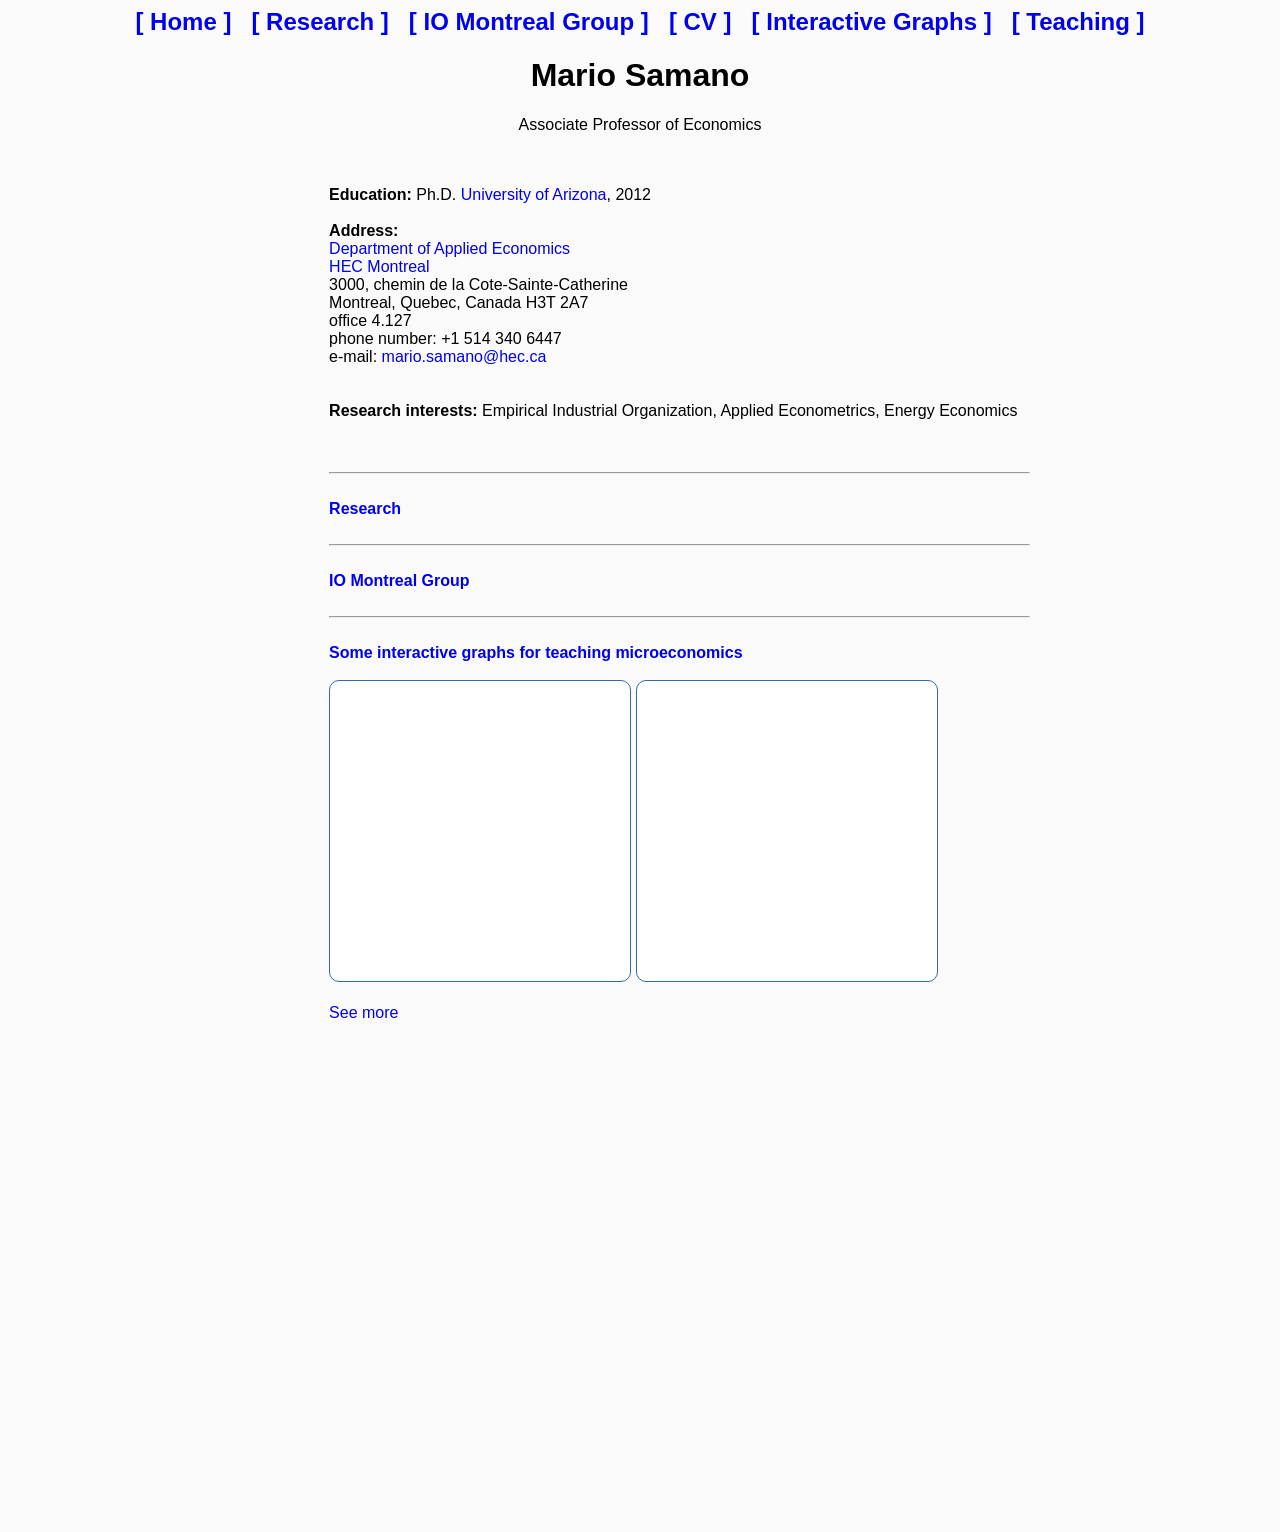
==== index.html @ 63b977c5 "Add files via upload" ====
<html>
<head>

  <!-- Google tag (gtag.js) -->
  <script async src="https://www.googletagmanager.com/gtag/js?id=G-Q2PEESEPNC"></script>
  <script>
    window.dataLayer = window.dataLayer || [];
    function gtag(){dataLayer.push(arguments);}
    gtag('js', new Date());

    gtag('config', 'G-Q2PEESEPNC');
  </script>

  <link rel = "stylesheet" href = "menus.css">


  <link rel="shortcut icon" type="image/x-icon" href="favicon.ico" />	
  <link rel="stylesheet" type="text/css" href="jsxgraph.css" />
  <script type="text/javascript" src="jsxgraphcore.js"></script>

</head>

<title>Mario Samano</title>  

<body>
 
<center> 
<h2>
<a href="index.html">[ Home ]</a>&nbsp;&nbsp;
<a href="research.html">[ Research ]</a>&nbsp;&nbsp;
<a href="IOMontrealGroup.html">[ IO Montreal Group ]</a>&nbsp;&nbsp;            
<a href="cv.html" target="_blank">[ CV ]</a>&nbsp;&nbsp;
<a href="animation.html">[ Interactive Graphs ]</a>&nbsp;&nbsp;
<a href="teaching.html">[ Teaching ]</a>
</h2>
<h1 class="myfont"><a href = "index.html" style="text-decoration: none">
<font color = "000000">Mario Samano</font></a></h1> 
Associate Professor of Economics <BR> 

</center> 

</table>
 
<table cellpadding=50 width="85%"> 
<tr> 
<!-- FIRST COLUMN -->
<td valign = top>
  <!-- <img src="samano_2019.jpg" height = 330 ><br> -->
</td>
<!-- SECOND COLUMN -->
<td rowspan="3" align="left" valign = "top" width = "95%"> 
<p> 
<b>Education:</b> Ph.D. 
  <a href = http://www.arizona.edu/ target="_blank">University of Arizona</a>, 2012
<br><br>
<b>Address:</b><br>
<a href = https://www.hec.ca/en/profs/mario.samano.html target = "_blank">Department of Applied Economics</a><br> 
<a href = http://www.hec.ca/en target="_blank">HEC Montreal</a><br> 
3000, chemin de la Cote-Sainte-Catherine<br> 
Montreal, Quebec, Canada H3T 2A7<br> 
office 4.127<br>
phone number: +1 514 340 6447<br>
e-mail: <a href="mailto:mario.samano@hec.ca">mario.samano@hec.ca</a> 
<br><br><br>
<!-- <a href= "https://x.com/msamano6" target="_blank">X @msamano6</a>
<br><br><br> -->
<b>Research interests:</b> Empirical Industrial 
Organization, Applied Econometrics, Energy Economics
<br><br><br>
<!-- <b>Affiliations: 
<ul>
  <li></b><a href = http://www.cirano.qc.ca/en/community/directory/view/2228 target = "_blank">CIRANO</a> researcher</li>
  <li><a href = http://polee3.hec.ca/en/about/expertises target="_blank">Pole-e3</a> member</li>
</ul> -->

<hr>

<br>

<a href = "research.html"><b>Research</b></a>

<br><br>

<hr>

<br>

<a href = "IOMontrealGroup.html"><b>IO Montreal Group</b></a>

<br><br>

<hr>
<br>
<a href = "animation.html"><b>Some interactive graphs for teaching microeconomics</b></a>
<br><br>
<div id="profitsA" class="jxgbox"
     style="display:inline-block; width:300px; height:300px;"></div>
<div id="profitsB" class="jxgbox"
     style="display:inline-block; width:300px; height:300px;"></div>
<script type="text/javascript">

  var profitsA = JXG.JSXGraph.initBoard('profitsA',
                                     {boundingbox: [-1, 40, 15, -15],
                                      keepaspectratio: false, axis: true,
                    showCopyright: false, showNavigation: false});
  var profitsB = JXG.JSXGraph.initBoard('profitsB',
                                     {boundingbox: [-1, 40, 15, -15],
                                      keepaspectratio: false, axis: true,
                    showCopyright: false, showNavigation: false});
  profitsA.addChild(profitsB);
  profitsB.addChild(profitsA);
  profitsA.create('text', [0.1, 37, 'profits 1']);
  profitsA.create('text', [12, 1, 'quantity']);
  profitsB.create('text', [0.1, 37, 'profits 2']);
  profitsB.create('text', [12, 1, 'quantity']);
  var profitsAx = profitsA.create('axis', [[0,0], [1,0]], {strokeColor: 'black'});
  var profitsAy = profitsA.create('axis', [[0,0], [0,1]], {strokeColor: 'black'});
  var profitsBx = profitsB.create('axis', [[0,0], [1,0]], {strokeColor: 'black'});
  var profitsBy = profitsB.create('axis', [[0,0], [0,1]], {strokeColor: 'black'});
  var a = profitsA.create('slider',[[1, -5],[4, -5],[11, 13, 14]],{name:'a',snapWidth:0.005});
  var b = profitsA.create('slider',[[1, -8],[4, -8],[0.75, 1, 1.25]],{name:'b',snapWidth:0.005});
  var c1 = profitsA.create('slider',[[1, -11],[4, -11],[0, 1, 2]],{name:'c1',snapWidth:0.005});
  var c2 = profitsB.create('slider',[[1, -5],[4, -5],[0, 1, 2]],{name:'c2',snapWidth:0.005});
  var vertical1 = profitsA.create('line', [[4, 4], [4, 0]], {withLabel: true, name: 'drag me', fontColor: 'red', visible: true, dash: 2, strokeColor: 'gray'});
  var q1 = profitsA.create('intersection', [vertical1, profitsAx, 0], {withLabel: true, name: 'q1'});
  var vertical2 = profitsB.create('line', [[4, 4], [4, 0]], {withLabel: true, name: 'drag me', visible: true, dash: 2, strokeColor: 'gray'});
  var q2 = profitsB.create('intersection', [vertical2, profitsBx, 0], {withLabel: true, name: 'q2'});  
  var profitsFunctionA = profitsA.create('curve', [function(x){return x;}, function(x){ return (a.Value() - b.Value() * (x + q2.X()) - c1.Value()) * x;}, 0, 15], {withLabel: true, name:'', strokeColor: 'darkgreen', strokeWidth:2});
  var profitsFunctionB = profitsB.create('curve', [function(x){return x;}, function(x){ return (a.Value() - b.Value() * (q1.X() + x) - c2.Value()) * x;}, 0, 15], {withLabel: true, name:'', strokeColor: 'darkblue', strokeWidth:2});
  var profitsA_Value = profitsA.create('intersection', [vertical1, profitsFunctionA, 0], {withLabel: true, visible: true, name: 'profits'})
  var profitsA_Segment = profitsA.create('segment', [profitsA_Value, [0, function(){ return profitsA_Value.Y()}]], {withLabel: false, dash: 2, strokeColor: 'gray'})
  var profitsB_Value = profitsB.create('intersection', [vertical2, profitsFunctionB, 0], {withLabel: true, visible: true, name: 'profits'})
  var profitsB_Segment = profitsB.create('segment', [profitsB_Value, [0, function(){ return profitsB_Value.Y()}]], {withLabel: false, dash: 2, strokeColor: 'gray'})
  profitsA.create('text',[10, 30, function(){return 'q1 = '+q1.X().toFixed(1);}]);
  profitsA.create('text',[10, 27, function(){return 'profits1 = '+profitsA_Value.Y().toFixed(1);}]);
  profitsB.create('text',[10, 30, function(){return 'q2 = '+q2.X().toFixed(1);}]);
  profitsB.create('text',[10, 27, function(){return 'profits2 = '+profitsB_Value.Y().toFixed(1);}]);
</script>

<br><br>
<a href = "animation.html">See more</a> 
<br><br>


<!-- <hr>
<b>Advice for Grad School</b>
<br><br>
If you are considering to apply to Ph.D. programs, please take a look at this <a href = https://athey.people.stanford.edu/professional-advice>advice</a>. 
<br><br><br>
 -->

<br><br><br>

<br><br><br><br><br>
<br><br><br><br><br><br><br><br>
<br><br><br><br><br><br><br><br> 
</td>


</tr> 

<tr>
<td width="25%" valign=top>
<br><br>

</ul>

</tr>


</body>

</html>
---- menus.css ----
/* body {background-color:252525; color:ebebeb; font-family: sans-serif} */
body {background-color:#FAFAFA; color:000000; font-family: sans-serif}
/*a {color:FF8000 } /*93F572 */*/
a {color:000000 } /*93F572 */
.myfont {font-family: helvetica; font-size: 24pt}


        #wrapper { width: 300px; margin: 0 auto; }
        a:link
        {
            /*color: #FF8000;*/
            text-decoration: none;
        }
        a:visited
        {
            /*color: #FF8000;*/
        }
        a:hover
        {
            color: #0000FF; /*#ffe39f;*/
			font-weight: bold;
            text-decoration: underline;
        }
        a:active
        {
            color: #0000FF /*#990033;*/
            text-decoration: none;
            font-weight: bold;
        }
        #product-header
        {
            background: no-repeat center;
            height: 28px;
        }
        #product-footer
        {
            background: no-repeat center;
            height: 28px;
        }
        ul#product
        {
            margin: 0;
            padding: 0;
            list-style: none;
            background: repeat-y center;
        }
        ul#product li span
        {
		padding-left: 2em;
        }
        ul#product li.trigger
        {
            padding: .4em;
        }
        /* ul#product hover menu position override */
        ul#product .trigger ul.menu
        {
            margin-top: 1.2em;
            margin-left: 5em;
        }
        /* Boxes around the pop-up messages for papers abstracts */
        .trigger ul.menu
        {
            display: none;
            position: absolute;
            margin: 0;
            padding: .4em;
            list-style: none;
            background: repeat-y center;
            background-color: #E0E0E0; /*C04040;*/ 
            border: solid 1px #ccc;
            width: 30em;
        }
        .trigger ul.menu li
        {
            padding: .1em .5em;
        }
        .trigger ul.menu li a
        {
            display: block;
        }
        .trigger:hover
        {
            background: no-repeat center;
            /*background-color: 252525;*/
        }
        .trigger:hover ul.menu
        {
            display: block;
        }
button {
  /*position: absolute;*/
  top: 10px;
  left: 10px;
  z-index: 1;
}
---- jsxgraph.css ----
/*
    Copyright 2008-2021
        Matthias Ehmann,
        Michael Gerhaeuser,
        Carsten Miller,
        Bianca Valentin,
        Andreas Walter,
        Alfred Wassermann,
        Peter Wilfahrt

    This file is part of JSXGraph.

    JSXGraph is free software dual licensed under the GNU LGPL or MIT License.

    You can redistribute it and/or modify it under the terms of the

      * GNU Lesser General Public License as published by
        the Free Software Foundation, either version 3 of the License, or
        (at your option) any later version
      OR
      * MIT License: https://github.com/jsxgraph/jsxgraph/blob/master/LICENSE.MIT

    JSXGraph is distributed in the hope that it will be useful,
    but WITHOUT ANY WARRANTY; without even the implied warranty of
    MERCHANTABILITY or FITNESS FOR A PARTICULAR PURPOSE.  See the
    GNU Lesser General Public License for more details.

    You should have received a copy of the GNU Lesser General Public License and
    the MIT License along with JSXGraph. If not, see <http://www.gnu.org/licenses/>
    and <http://opensource.org/licenses/MIT/>.
 */

.jxgbox {
    /* for IE 7 */
    position: relative;
    overflow: hidden;
    background-color: #fff;
    border-style: solid;
    border-width: 1px;
    border-color: #356aa0;
    border-radius: 10px;
margin: 0px;
    -webkit-border-radius: 10px;
    -ms-touch-action: none;
    /* touch-action: none; */ /* Set with JavaScript */
}

.jxgbox svg text {
    cursor: default;
    -webkit-user-select: none;
    -moz-user-select: none;
    -ms-user-select: none;
    user-select: none;
}

.JXGtext {
    font-family: Courier, monospace;
    /**
     * The default font family is now set in
     * JXG.Options.text.cssdefaultstyle = 'font-family: Arial, Helvetica, Geneva, sans-serif;'
     */

    /* font-family: Arial, Helvetica, Geneva, sans-serif; */
    /* "background-color: transparent;" may produce artefacts in IE. Solution: setting a color explicitly. */

    background-color: transparent;
    /*background-color: rgba(255, 255, 255, 0.6);*/ /* From 1.2.4 */
    padding: 0;
    margin: 0;
}

.JXGinfobox {
    border-style: none;
    border-width: 0px;
    border-color: black;
}

/* CSS attributes will (permantely) overwrite attributes set in JSXGraph */
.JXGimage {
    /* opacity: 1.0; */
}

.JXGimageHighlight {
    /* opacity: 0.6; */
}

/* CSS rules for the navigation bar */

.JXG_navigation {
    position: absolute;
    right: 5px;
    bottom: 5px;

    z-index: 100;

    background-color: transparent;
    padding: 2px;
    font-size: 14px;
    cursor: pointer;
}

.JXG_navigation:hover {

}

.JXG_navigation_button {
    color: #666;
}

.JXG_navigation_button:hover {
    border-radius: 2px;
    background-color: #c0c0c0;
    background: rgba(184, 184, 184, 0.5);
}

/* CSS rules for the wrapping div in fullscreen mode */

.JXG_wrap_private:-moz-full-screen {
    background-color: #ccc;
    padding: 0;
    width: 100%;
    height: 100%;
}

.JXG_wrap_private:-webkit-full-screen {
    background-color: #ccc;
    padding: 0;
    width: 100%;
    height: 100%;
}

.JXG_wrap_private:fullscreen {
    background-color: #ccc;
    padding: 0;
    width: 100%;
    height: 100%;
}

.JXG_wrap_private:-ms-fullscreen {
    background-color: #ccc;
    padding: 0;
    width: 100%;
    height: 100%;
}
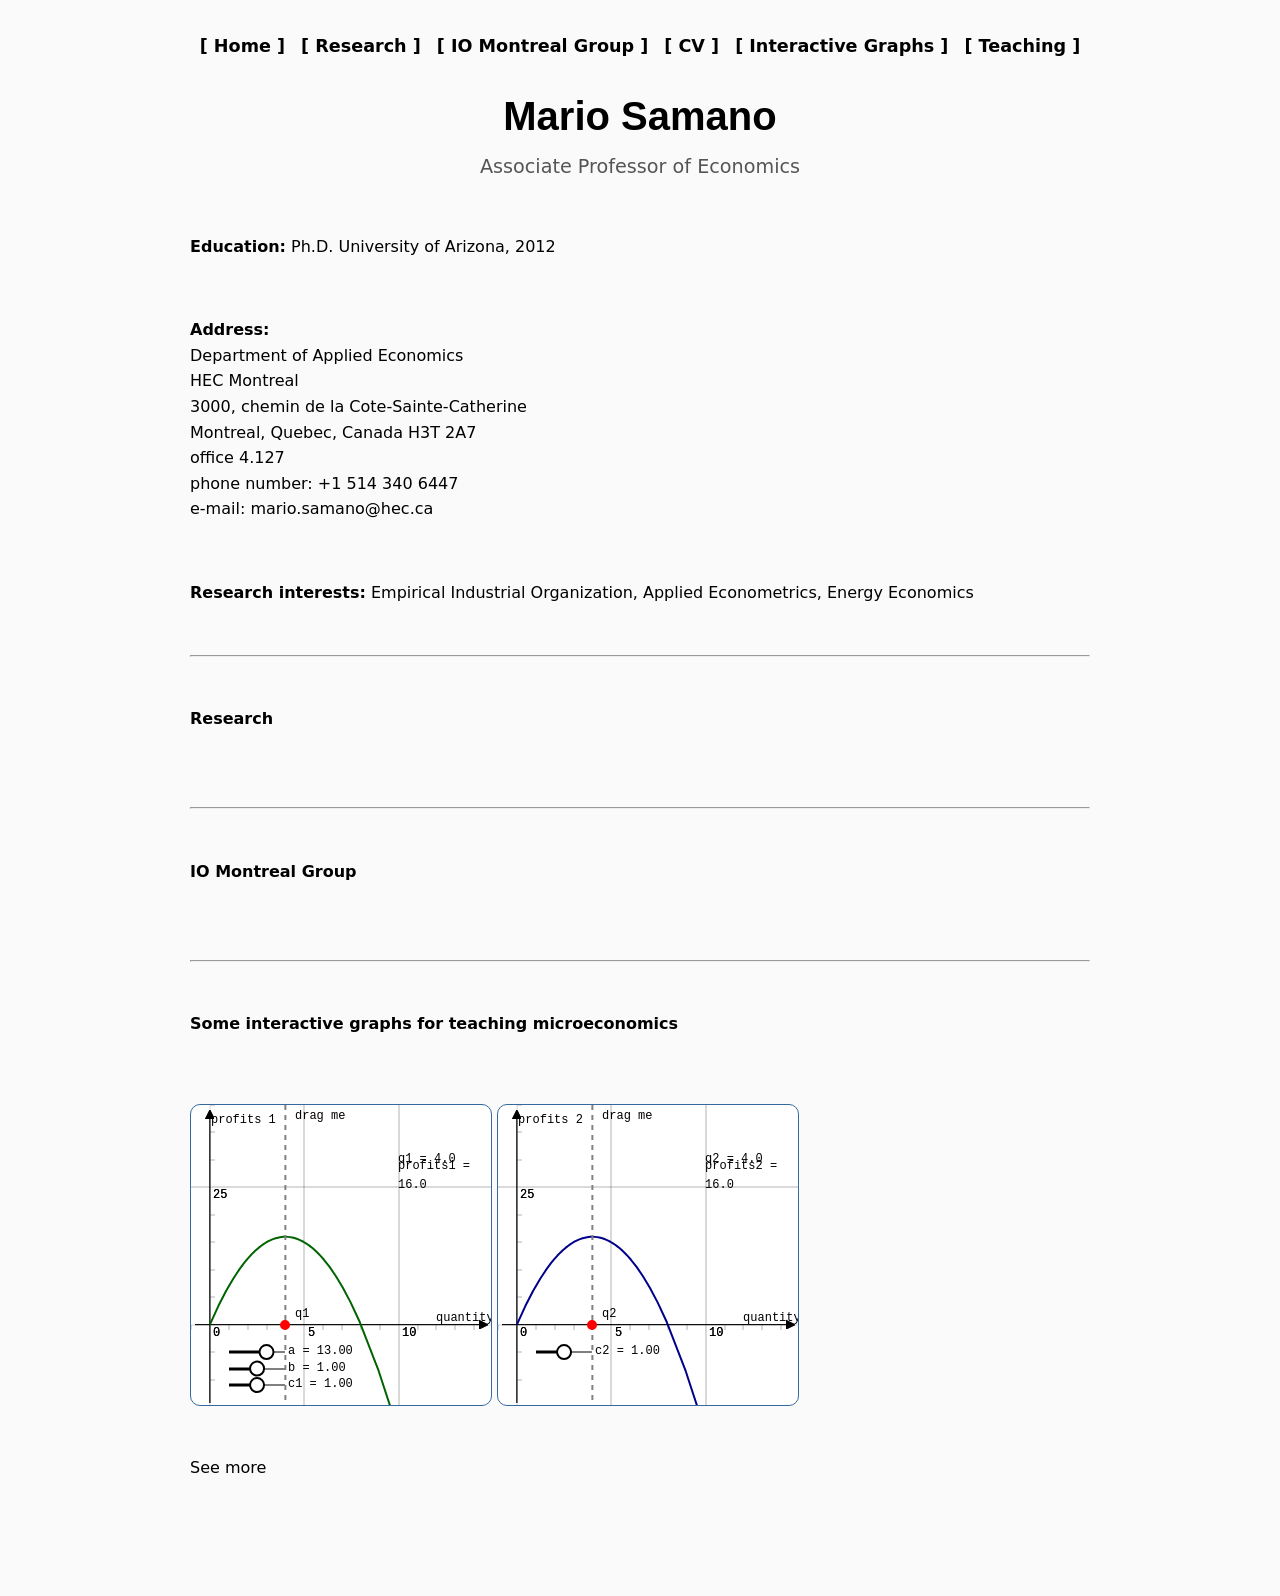
==== commit 73be0d13: "Add files via upload" ====
--- a/index.html
+++ b/index.html
@@ -1,174 +1,139 @@
-<html>
-<head>
-
-  <!-- Google tag (gtag.js) -->
-  <script async src="https://www.googletagmanager.com/gtag/js?id=G-Q2PEESEPNC"></script>
-  <script>
-    window.dataLayer = window.dataLayer || [];
-    function gtag(){dataLayer.push(arguments);}
-    gtag('js', new Date());
-
-    gtag('config', 'G-Q2PEESEPNC');
-  </script>
-
-  <link rel = "stylesheet" href = "menus.css">
-
-
-  <link rel="shortcut icon" type="image/x-icon" href="favicon.ico" />	
-  <link rel="stylesheet" type="text/css" href="jsxgraph.css" />
-  <script type="text/javascript" src="jsxgraphcore.js"></script>
-
-</head>
-
-<title>Mario Samano</title>  
-
-<body>
- 
-<center> 
-<h2>
-<a href="index.html">[ Home ]</a>&nbsp;&nbsp;
-<a href="research.html">[ Research ]</a>&nbsp;&nbsp;
-<a href="IOMontrealGroup.html">[ IO Montreal Group ]</a>&nbsp;&nbsp;            
-<a href="cv.html" target="_blank">[ CV ]</a>&nbsp;&nbsp;
-<a href="animation.html">[ Interactive Graphs ]</a>&nbsp;&nbsp;
-<a href="teaching.html">[ Teaching ]</a>
-</h2>
-<h1 class="myfont"><a href = "index.html" style="text-decoration: none">
-<font color = "000000">Mario Samano</font></a></h1> 
-Associate Professor of Economics <BR> 
-
-</center> 
-
-</table>
- 
-<table cellpadding=50 width="85%"> 
-<tr> 
-<!-- FIRST COLUMN -->
-<td valign = top>
-  <!-- <img src="samano_2019.jpg" height = 330 ><br> -->
-</td>
-<!-- SECOND COLUMN -->
-<td rowspan="3" align="left" valign = "top" width = "95%"> 
-<p> 
-<b>Education:</b> Ph.D. 
-  <a href = http://www.arizona.edu/ target="_blank">University of Arizona</a>, 2012
-<br><br>
-<b>Address:</b><br>
-<a href = https://www.hec.ca/en/profs/mario.samano.html target = "_blank">Department of Applied Economics</a><br> 
-<a href = http://www.hec.ca/en target="_blank">HEC Montreal</a><br> 
-3000, chemin de la Cote-Sainte-Catherine<br> 
-Montreal, Quebec, Canada H3T 2A7<br> 
-office 4.127<br>
-phone number: +1 514 340 6447<br>
-e-mail: <a href="mailto:mario.samano@hec.ca">mario.samano@hec.ca</a> 
-<br><br><br>
-<!-- <a href= "https://x.com/msamano6" target="_blank">X @msamano6</a>
-<br><br><br> -->
-<b>Research interests:</b> Empirical Industrial 
-Organization, Applied Econometrics, Energy Economics
-<br><br><br>
-<!-- <b>Affiliations: 
-<ul>
-  <li></b><a href = http://www.cirano.qc.ca/en/community/directory/view/2228 target = "_blank">CIRANO</a> researcher</li>
-  <li><a href = http://polee3.hec.ca/en/about/expertises target="_blank">Pole-e3</a> member</li>
-</ul> -->
-
-<hr>
-
-<br>
-
-<a href = "research.html"><b>Research</b></a>
-
-<br><br>
-
-<hr>
-
-<br>
-
-<a href = "IOMontrealGroup.html"><b>IO Montreal Group</b></a>
-
-<br><br>
-
-<hr>
-<br>
-<a href = "animation.html"><b>Some interactive graphs for teaching microeconomics</b></a>
-<br><br>
-<div id="profitsA" class="jxgbox"
-     style="display:inline-block; width:300px; height:300px;"></div>
-<div id="profitsB" class="jxgbox"
-     style="display:inline-block; width:300px; height:300px;"></div>
-<script type="text/javascript">
-
-  var profitsA = JXG.JSXGraph.initBoard('profitsA',
-                                     {boundingbox: [-1, 40, 15, -15],
-                                      keepaspectratio: false, axis: true,
-                    showCopyright: false, showNavigation: false});
-  var profitsB = JXG.JSXGraph.initBoard('profitsB',
-                                     {boundingbox: [-1, 40, 15, -15],
-                                      keepaspectratio: false, axis: true,
-                    showCopyright: false, showNavigation: false});
-  profitsA.addChild(profitsB);
-  profitsB.addChild(profitsA);
-  profitsA.create('text', [0.1, 37, 'profits 1']);
-  profitsA.create('text', [12, 1, 'quantity']);
-  profitsB.create('text', [0.1, 37, 'profits 2']);
-  profitsB.create('text', [12, 1, 'quantity']);
-  var profitsAx = profitsA.create('axis', [[0,0], [1,0]], {strokeColor: 'black'});
-  var profitsAy = profitsA.create('axis', [[0,0], [0,1]], {strokeColor: 'black'});
-  var profitsBx = profitsB.create('axis', [[0,0], [1,0]], {strokeColor: 'black'});
-  var profitsBy = profitsB.create('axis', [[0,0], [0,1]], {strokeColor: 'black'});
-  var a = profitsA.create('slider',[[1, -5],[4, -5],[11, 13, 14]],{name:'a',snapWidth:0.005});
-  var b = profitsA.create('slider',[[1, -8],[4, -8],[0.75, 1, 1.25]],{name:'b',snapWidth:0.005});
-  var c1 = profitsA.create('slider',[[1, -11],[4, -11],[0, 1, 2]],{name:'c1',snapWidth:0.005});
-  var c2 = profitsB.create('slider',[[1, -5],[4, -5],[0, 1, 2]],{name:'c2',snapWidth:0.005});
-  var vertical1 = profitsA.create('line', [[4, 4], [4, 0]], {withLabel: true, name: 'drag me', fontColor: 'red', visible: true, dash: 2, strokeColor: 'gray'});
-  var q1 = profitsA.create('intersection', [vertical1, profitsAx, 0], {withLabel: true, name: 'q1'});
-  var vertical2 = profitsB.create('line', [[4, 4], [4, 0]], {withLabel: true, name: 'drag me', visible: true, dash: 2, strokeColor: 'gray'});
-  var q2 = profitsB.create('intersection', [vertical2, profitsBx, 0], {withLabel: true, name: 'q2'});  
-  var profitsFunctionA = profitsA.create('curve', [function(x){return x;}, function(x){ return (a.Value() - b.Value() * (x + q2.X()) - c1.Value()) * x;}, 0, 15], {withLabel: true, name:'', strokeColor: 'darkgreen', strokeWidth:2});
-  var profitsFunctionB = profitsB.create('curve', [function(x){return x;}, function(x){ return (a.Value() - b.Value() * (q1.X() + x) - c2.Value()) * x;}, 0, 15], {withLabel: true, name:'', strokeColor: 'darkblue', strokeWidth:2});
-  var profitsA_Value = profitsA.create('intersection', [vertical1, profitsFunctionA, 0], {withLabel: true, visible: true, name: 'profits'})
-  var profitsA_Segment = profitsA.create('segment', [profitsA_Value, [0, function(){ return profitsA_Value.Y()}]], {withLabel: false, dash: 2, strokeColor: 'gray'})
-  var profitsB_Value = profitsB.create('intersection', [vertical2, profitsFunctionB, 0], {withLabel: true, visible: true, name: 'profits'})
-  var profitsB_Segment = profitsB.create('segment', [profitsB_Value, [0, function(){ return profitsB_Value.Y()}]], {withLabel: false, dash: 2, strokeColor: 'gray'})
-  profitsA.create('text',[10, 30, function(){return 'q1 = '+q1.X().toFixed(1);}]);
-  profitsA.create('text',[10, 27, function(){return 'profits1 = '+profitsA_Value.Y().toFixed(1);}]);
-  profitsB.create('text',[10, 30, function(){return 'q2 = '+q2.X().toFixed(1);}]);
-  profitsB.create('text',[10, 27, function(){return 'profits2 = '+profitsB_Value.Y().toFixed(1);}]);
-</script>
-
-<br><br>
-<a href = "animation.html">See more</a> 
-<br><br>
-
-
-<!-- <hr>
-<b>Advice for Grad School</b>
-<br><br>
-If you are considering to apply to Ph.D. programs, please take a look at this <a href = https://athey.people.stanford.edu/professional-advice>advice</a>. 
-<br><br><br>
- -->
-
-<br><br><br>
-
-<br><br><br><br><br>
-<br><br><br><br><br><br><br><br>
-<br><br><br><br><br><br><br><br> 
-</td>
-
-
-</tr> 
-
-<tr>
-<td width="25%" valign=top>
-<br><br>
-
-</ul>
-
-</tr>
-
-
-</body>
-
-</html>
-
+<!DOCTYPE html>
+<html lang="en">
+<head>
+    <meta charset="UTF-8">
+    <meta name="viewport" content="width=device-width, initial-scale=1.0">
+    <title>Mario Samano - Home</title>
+    
+    <link rel="shortcut icon" type="image/x-icon" href="favicon.ico" />
+    <link rel="stylesheet" href="menus.css">
+
+    <!-- Dependencies for Interactive Graph -->
+    <link rel="stylesheet" type="text/css" href="jsxgraph.css" />
+    <script type="text/javascript" src="jsxgraphcore.js"></script>
+
+    <script async src="https://www.googletagmanager.com/gtag/js?id=G-Q2PEESEPNC"></script>
+    <script>
+      window.dataLayer = window.dataLayer || [];
+      function gtag(){dataLayer.push(arguments);}
+      gtag('js', new Date());
+      gtag('config', 'G-Q2PEESEPNC');
+    </script>
+</head>
+<body>
+
+    <header>
+        <nav>
+            <a href="index.html">[ Home ]</a>
+            <a href="research.html">[ Research ]</a>
+            <a href="IOMontrealGroup.html">[ IO Montreal Group ]</a>            
+            <a href="cv.html" target="_blank">[ CV ]</a>
+            <a href="animation.html">[ Interactive Graphs ]</a>
+            <a href="teaching.html">[ Teaching ]</a>
+        </nav>
+        
+        <h1 class="myfont">
+            <a href="index.html" class="title-link">Mario Samano</a>
+        </h1> 
+        <p class="subtitle">Associate Professor of Economics</p>
+    </header> 
+
+    <main class="container">
+        <section class="home-section">
+            
+            <p><b>Education:</b> Ph.D. <a href="http://www.arizona.edu/" target="_blank">University of Arizona</a>, 2012</p>
+            <br>
+            
+            <p><b>Address:</b><br>
+            <a href="https://www.hec.ca/en/profs/mario.samano.html" target="_blank">Department of Applied Economics</a><br> 
+            <a href="http://www.hec.ca/en" target="_blank">HEC Montreal</a><br> 
+            3000, chemin de la Cote-Sainte-Catherine<br> 
+            Montreal, Quebec, Canada H3T 2A7<br> 
+            office 4.127<br>
+            phone number: +1 514 340 6447<br>
+            e-mail: <a href="mailto:mario.samano@hec.ca">mario.samano@hec.ca</a></p>
+            <br>
+            
+            <p><b>Research interests:</b> Empirical Industrial Organization, Applied Econometrics, Energy Economics</p>
+            <br>
+
+            <hr>
+            <br>
+
+            <p><a href="research.html"><b>Research</b></a></p>
+
+            <br><br>
+            <hr>
+            <br>
+
+            <p><a href="IOMontrealGroup.html"><b>IO Montreal Group</b></a></p>
+
+            <br><br>
+            <hr>
+            <br>
+
+            <p><a href="animation.html"><b>Some interactive graphs for teaching microeconomics</b></a></p>
+            <br><br>
+            
+            <div id="profitsA" class="jxgbox" style="display:inline-block; width:300px; height:300px;"></div>
+            <div id="profitsB" class="jxgbox" style="display:inline-block; width:300px; height:300px;"></div>
+            
+            <script type="text/javascript">
+              var profitsA = JXG.JSXGraph.initBoard('profitsA',
+                                                 {boundingbox: [-1, 40, 15, -15],
+                                                  keepaspectratio: false, axis: true,
+                                showCopyright: false, showNavigation: false});
+              var profitsB = JXG.JSXGraph.initBoard('profitsB',
+                                                 {boundingbox: [-1, 40, 15, -15],
+                                                  keepaspectratio: false, axis: true,
+                                showCopyright: false, showNavigation: false});
+              profitsA.addChild(profitsB);
+              profitsB.addChild(profitsA);
+              profitsA.create('text', [0.1, 37, 'profits 1']);
+              profitsA.create('text', [12, 1, 'quantity']);
+              profitsB.create('text', [0.1, 37, 'profits 2']);
+              profitsB.create('text', [12, 1, 'quantity']);
+              var profitsAx = profitsA.create('axis', [[0,0], [1,0]], {strokeColor: 'black'});
+              var profitsAy = profitsA.create('axis', [[0,0], [0,1]], {strokeColor: 'black'});
+              var profitsBx = profitsB.create('axis', [[0,0], [1,0]], {strokeColor: 'black'});
+              var profitsBy = profitsB.create('axis', [[0,0], [0,1]], {strokeColor: 'black'});
+              var a = profitsA.create('slider',[[1, -5],[4, -5],[11, 13, 14]],{name:'a',snapWidth:0.005});
+              var b = profitsA.create('slider',[[1, -8],[4, -8],[0.75, 1, 1.25]],{name:'b',snapWidth:0.005});
+              var c1 = profitsA.create('slider',[[1, -11],[4, -11],[0, 1, 2]],{name:'c1',snapWidth:0.005});
+              var c2 = profitsB.create('slider',[[1, -5],[4, -5],[0, 1, 2]],{name:'c2',snapWidth:0.005});
+              var vertical1 = profitsA.create('line', [[4, 4], [4, 0]], {withLabel: true, name: 'drag me', fontColor: 'red', visible: true, dash: 2, strokeColor: 'gray'});
+              var q1 = profitsA.create('intersection', [vertical1, profitsAx, 0], {withLabel: true, name: 'q1'});
+              var vertical2 = profitsB.create('line', [[4, 4], [4, 0]], {withLabel: true, name: 'drag me', visible: true, dash: 2, strokeColor: 'gray'});
+              var q2 = profitsB.create('intersection', [vertical2, profitsBx, 0], {withLabel: true, name: 'q2'});  
+              var profitsFunctionA = profitsA.create('curve', [function(x){return x;}, function(x){ return (a.Value() - b.Value() * (x + q2.X()) - c1.Value()) * x;}, 0, 15], {withLabel: true, name:'', strokeColor: 'darkgreen', strokeWidth:2});
+              var profitsFunctionB = profitsB.create('curve', [function(x){return x;}, function(x){ return (a.Value() - b.Value() * (q1.X() + x) - c2.Value()) * x;}, 0, 15], {withLabel: true, name:'', strokeColor: 'darkblue', strokeWidth:2});
+              var profitsA_Value = profitsA.create('intersection', [vertical1, profitsFunctionA, 0], {withLabel: true, visible: true, name: 'profits'});
+              var profitsA_Segment = profitsA.create('segment', [profitsA_Value, [0, function(){ return profitsA_Value.Y()}]], {withLabel: false, dash: 2, strokeColor: 'gray'});
+              var profitsB_Value = profitsB.create('intersection', [vertical2, profitsFunctionB, 0], {withLabel: true, visible: true, name: 'profits'});
+              var profitsB_Segment = profitsB.create('segment', [profitsB_Value, [0, function(){ return profitsB_Value.Y()}]], {withLabel: false, dash: 2, strokeColor: 'gray'});
+              profitsA.create('text',[10, 30, function(){return 'q1 = '+q1.X().toFixed(1);}]);
+              profitsA.create('text',[10, 27, function(){return 'profits1 = '+profitsA_Value.Y().toFixed(1);}]);
+              profitsB.create('text',[10, 30, function(){return 'q2 = '+q2.X().toFixed(1);}]);
+              profitsB.create('text',[10, 27, function(){return 'profits2 = '+profitsB_Value.Y().toFixed(1);}]);
+            </script>
+
+            <br><br>
+            <p><a href="animation.html">See more</a></p>
+            <br><br>
+
+        </section>
+    </main>
+
+    <script>
+        var gaJsHost = (("https:" == document.location.protocol) ? "https://ssl." : "http://www.");
+        document.write(unescape("%3Cscript src='" + gaJsHost + "google-analytics.com/ga.js' type='text/javascript'%3E%3C/script%3E"));
+    </script>
+    <script>
+        try {
+            var pageTracker = _gat._getTracker("UA-597806-3");
+            pageTracker._trackPageview(); 
+        } catch(err) {}
+    </script>
+
+</body>
+</html>
--- a/menus.css
+++ b/menus.css
@@ -1,96 +1,164 @@
-/* body {background-color:252525; color:ebebeb; font-family: sans-serif} */
-body {background-color:#FAFAFA; color:000000; font-family: sans-serif}
-/*a {color:FF8000 } /*93F572 */*/
-a {color:000000 } /*93F572 */
-.myfont {font-family: helvetica; font-size: 24pt}
-
-
-        #wrapper { width: 300px; margin: 0 auto; }
-        a:link
-        {
-            /*color: #FF8000;*/
-            text-decoration: none;
-        }
-        a:visited
-        {
-            /*color: #FF8000;*/
-        }
-        a:hover
-        {
-            color: #0000FF; /*#ffe39f;*/
-			font-weight: bold;
-            text-decoration: underline;
-        }
-        a:active
-        {
-            color: #0000FF /*#990033;*/
-            text-decoration: none;
-            font-weight: bold;
-        }
-        #product-header
-        {
-            background: no-repeat center;
-            height: 28px;
-        }
-        #product-footer
-        {
-            background: no-repeat center;
-            height: 28px;
-        }
-        ul#product
-        {
-            margin: 0;
-            padding: 0;
-            list-style: none;
-            background: repeat-y center;
-        }
-        ul#product li span
-        {
-		padding-left: 2em;
-        }
-        ul#product li.trigger
-        {
-            padding: .4em;
-        }
-        /* ul#product hover menu position override */
-        ul#product .trigger ul.menu
-        {
-            margin-top: 1.2em;
-            margin-left: 5em;
-        }
-        /* Boxes around the pop-up messages for papers abstracts */
-        .trigger ul.menu
-        {
-            display: none;
-            position: absolute;
-            margin: 0;
-            padding: .4em;
-            list-style: none;
-            background: repeat-y center;
-            background-color: #E0E0E0; /*C04040;*/ 
-            border: solid 1px #ccc;
-            width: 30em;
-        }
-        .trigger ul.menu li
-        {
-            padding: .1em .5em;
-        }
-        .trigger ul.menu li a
-        {
-            display: block;
-        }
-        .trigger:hover
-        {
-            background: no-repeat center;
-            /*background-color: 252525;*/
-        }
-        .trigger:hover ul.menu
-        {
-            display: block;
-        }
-button {
-  /*position: absolute;*/
-  top: 10px;
-  left: 10px;
-  z-index: 1;
-}
+/* Modern CSS Variables for easy theming */
+:root {
+    --bg-color: #FAFAFA;
+    --text-color: #000000;
+    --link-color: #000000;
+    --link-hover-color: #0000FF;
+    --abstract-bg: #EAEAEA;
+    --abstract-border: #CCCCCC;
+}
+
+/* Base Styles */
+body {
+    background-color: var(--bg-color);
+    color: var(--text-color);
+    font-family: system-ui, -apple-system, "Segoe UI", Roboto, "Helvetica Neue", Arial, sans-serif; /* Modern, crisp font stack */
+    line-height: 1.6;
+    margin: 0;
+    padding: 0;
+}
+
+a {
+    color: var(--link-color);
+    text-decoration: none;
+    transition: color 0.2s ease;
+}
+
+a:hover, a:focus {
+    color: var(--link-hover-color);
+    text-decoration: underline;
+    font-weight: bold;
+}
+
+a:active {
+    text-decoration: none;
+}
+
+/* Header & Navigation Layout */
+header {
+    text-align: center;
+    padding: 2rem 1rem 1rem 1rem;
+}
+
+nav {
+    display: flex;
+    flex-wrap: wrap;
+    justify-content: center;
+    gap: 1rem;
+    margin-bottom: 1.5rem;
+    font-size: 1.1rem;
+    font-weight: bold;
+}
+
+h1.myfont {
+    font-family: Helvetica, Arial, sans-serif;
+    font-size: 2.5rem;
+    margin: 0;
+}
+
+.title-link:hover {
+    text-decoration: none;
+}
+
+.subtitle {
+    margin-top: 0.25rem;
+    font-size: 1.2rem;
+    color: #555;
+}
+
+/* Main Content Container (Replaces the 85% width Table) */
+.container {
+    max-width: 900px;
+    margin: 0 auto;
+    padding: 0 1.5rem 3rem 1.5rem; /* Ensures it doesn't touch the edges on mobile */
+}
+
+/* Research Section Formatting */
+.profile-links {
+    margin-bottom: 2rem;
+}
+
+h2 {
+    border-bottom: 2px solid #EEE;
+    padding-bottom: 0.5rem;
+    margin-top: 2rem;
+}
+
+h3 {
+    margin-top: 2.5rem;
+    color: #333;
+}
+
+/* Paper Lists styling */
+.paper-list {
+    padding-left: 1.5rem;
+}
+
+.paper-list li {
+    margin-bottom: 2.5rem; /* Gives breathing room between papers */
+}
+
+.paper-title {
+    font-size: 1.1rem;
+    font-weight: bold;
+}
+
+.paper-date {
+    color: #666;
+    font-size: 0.95rem;
+}
+
+.paper-links {
+    margin-top: 0.25rem;
+    margin-bottom: 0.5rem;
+    font-size: 0.95rem;
+}
+
+.paper-links a {
+    margin-right: 0.5rem;
+}
+
+.publication-status, .media-coverage {
+    margin-top: 0.5rem;
+    font-size: 0.95rem;
+}
+
+/* Modern Abstract Accordion (Replaces the hover popup) */
+.abstract-box {
+    background-color: var(--abstract-bg);
+    border: 1px solid var(--abstract-border);
+    border-radius: 6px;
+    padding: 0.5rem 1rem;
+    margin-top: 0.5rem;
+    max-width: 100%;
+}
+
+.abstract-box summary {
+    cursor: pointer;
+    font-weight: bold;
+    outline: none;
+    user-select: none;
+}
+
+/* The arrow for the summary tag is native, but we make sure the content inside looks good */
+.abstract-box p {
+    margin-top: 1rem;
+    font-size: 0.95rem;
+    color: #222;
+}
+
+/* Responsive adjustments */
+@media (max-width: 600px) {
+    h1.myfont {
+        font-size: 2rem;
+    }
+    
+    nav {
+        gap: 0.5rem;
+        flex-direction: column; /* Stack the nav on very small screens */
+    }
+    
+    .container {
+        padding: 0 1rem;
+    }
+}
